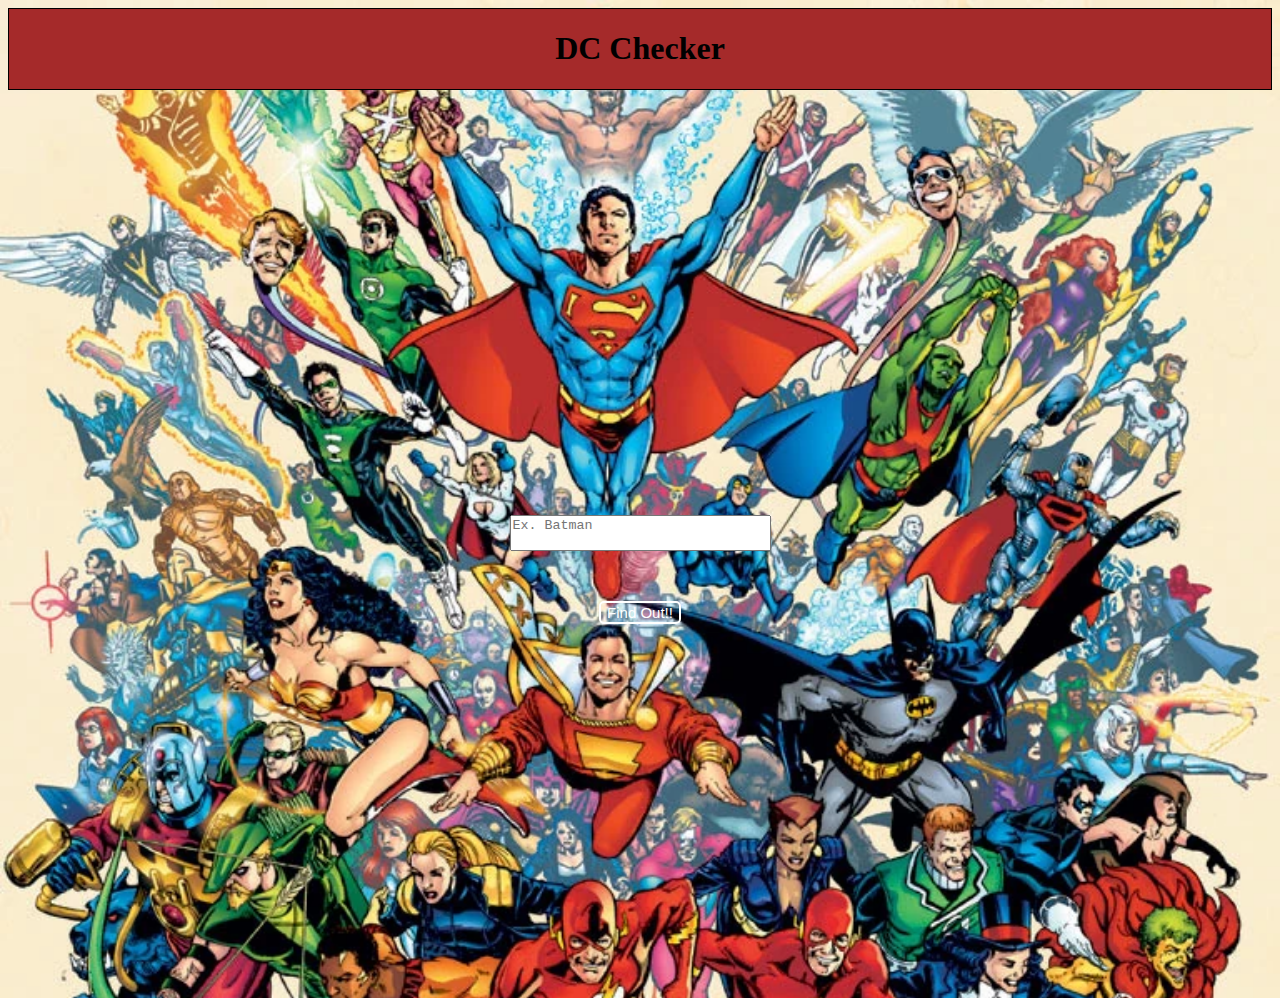
==== dc.html @ a4751809 "Added Information For All Pages" ====
<!DOCTYPE html>
<html lang="en">

<head>
    <meta charset="UTF-8">
    <meta http-equiv="X-UA-Compatible" content="IE=edge">
    <meta name="viewport" content="width=device-width, initial-scale=1.0">
    <title>DC Movie Checker</title>
    <style>
        body {
            display: flex;
            flex-direction: column;
            background-image: url(./images/DC_Universe_001.webp);
            background-size: cover;
            background-repeat: no-repeat;
        }

        .mainInfo {
            display: flex;
            justify-content: center;
            align-items: center;
            flex-direction: column;
            height: 100vh;
        }

        nav {
            display: flex;
            justify-content: center;
            text-align: center;
            background-color: brown;
            border: 1px solid black;
        }

        h3 {
            font-family: 'Quicksand', sans-serif;
            font-size: 30px; 
            
            color:white;
        }

        button {
            margin-top: 50px;
            font-size: 15px;
            border-radius: 5px;
            background-color: transparent;
            border: 2px solid white;
            color: white;
        }

        textarea {
            resize: none;
        }
    </style>
    <link rel="preconnect" href="https://fonts.googleapis.com">
    <link rel="preconnect" href="https://fonts.gstatic.com" crossorigin>
    <link href="https://fonts.googleapis.com/css2?family=Quicksand:wght@800&display=swap" rel="stylesheet">
</head>

<body>
    <nav>
        <h1>DC Checker</h1>
    </nav>

    <div class="mainInfo">
        <h3 id="answer"></h3>
        <textarea placeholder="Ex. Batman" rows="2" cols="30" id="userInput"></textarea>
        <button onclick="findOut()">Find Out!!</button>
        <script>
            function findOut() {
                let user = document.getElementById("userInput").value;
                let map = {
                    dc: [
                        "Man of Steel",
                        "Batman v Superman: Dawn of Justice",
                        "Suicide Squad",
                        "Wonder Woman",
                        "Justice League",
                        "Aquaman",
                        "Shazam!",
                        "Birds of Prey",
                        "Wonder Woman 1984",
                        "Zack Snyder's Justice League",
                        "The Suicide Squad"
                    ]
                }

                if (map.dc.some(movie => movie.toLowerCase() === user.toLowerCase())) {
                    document.getElementById("answer").innerHTML = "Its A DC Movie";
                }
                else {
                    document.getElementById("answer").innerHTML = "Not A DC Movie";

                }
            }
        </script>
    </div>
</body>

</html>
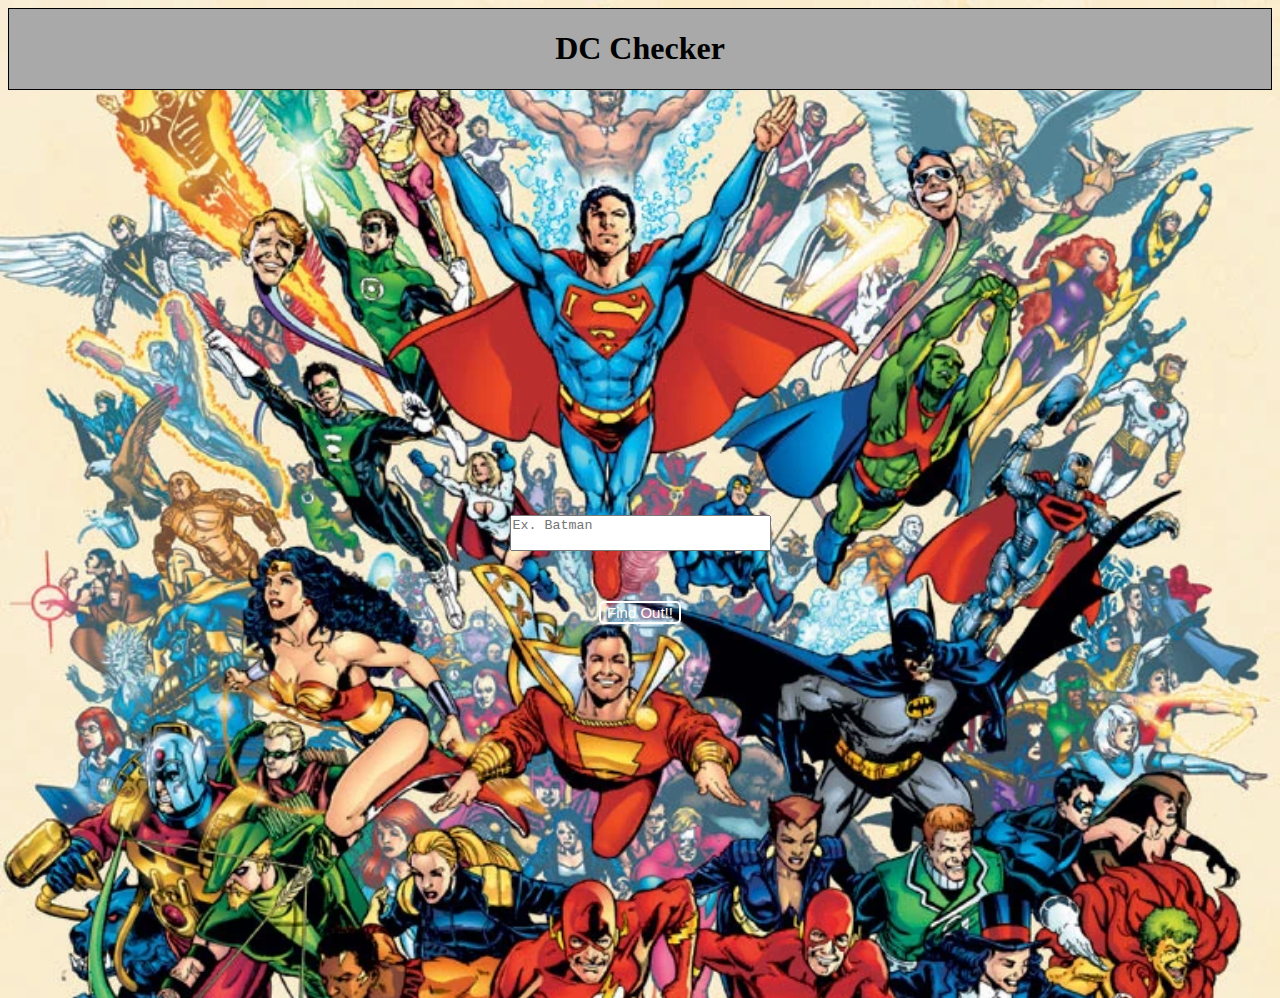
==== commit 947aa22a: "Completed The Homepage,DC Page,Marvel Page" ====
--- a/dc.html
+++ b/dc.html
@@ -7,12 +7,22 @@
     <meta name="viewport" content="width=device-width, initial-scale=1.0">
     <title>DC Movie Checker</title>
     <style>
+
+@keyframes imagechange{
+            0%{background-image: url(./images/DC_Universe_001.webp);}
+            25%{background-image: url(./images/dc-hero_20220721_SDCC_62d87621a4d733.05089136_62ded671a6a2c2.47617848.jpg);}
+            50%{background-image: url(./images/Who_Owns_DC_Comics_1024x.webp);}
+            100%{background-image: url(./images/why-dc-universe-movies-franchise-needs-reboot-reset-james-gunn-studios.webp);}
+        }
+
         body {
             display: flex;
             flex-direction: column;
             background-image: url(./images/DC_Universe_001.webp);
             background-size: cover;
             background-repeat: no-repeat;
+            animation-name:imagechange;
+           animation-duration: 8s;
         }
 
         .mainInfo {
@@ -27,7 +37,7 @@
             display: flex;
             justify-content: center;
             text-align: center;
-            background-color: brown;
+            background-color:darkgray;
             border: 1px solid black;
         }
 
